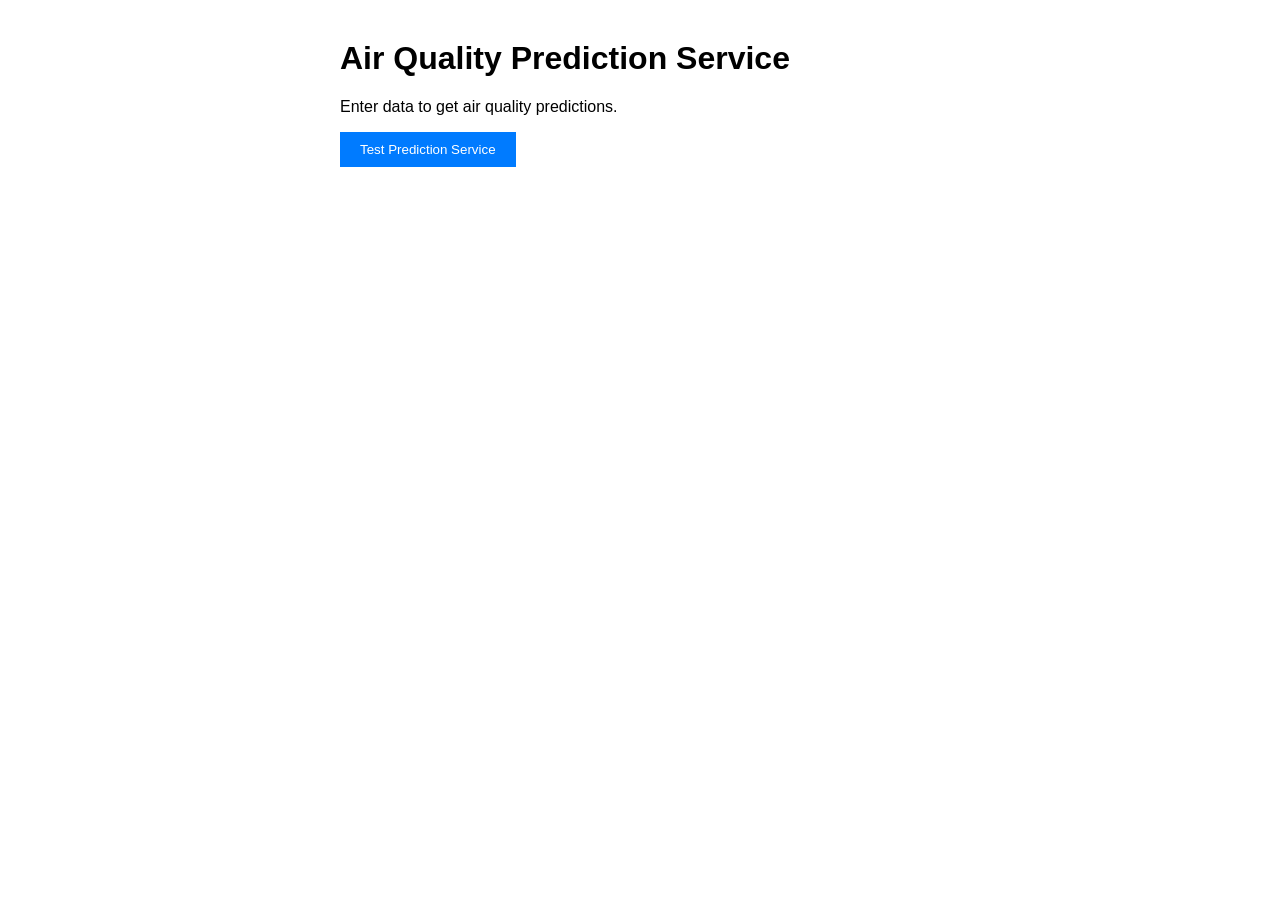
==== src/app/templates/index.html @ e2216619 "fixed app start" ====
<!DOCTYPE html>
<html lang="en">
<head>
    <meta charset="UTF-8">
    <meta name="viewport" content="width=device-width, initial-scale=1.0">
    <title>Air Quality Prediction Service</title>
    <style>
        body { font-family: Arial, sans-serif; margin: 40px; }
        .container { max-width: 600px; margin: 0 auto; }
        .form-group { margin-bottom: 15px; }
        label { display: block; margin-bottom: 5px; }
        input, select { width: 100%; padding: 8px; margin-bottom: 10px; }
        button { background-color: #007bff; color: white; padding: 10px 20px; border: none; cursor: pointer; }
        button:hover { background-color: #0056b3; }
        .result { margin-top: 20px; padding: 15px; border: 1px solid #ddd; background-color: #f9f9f9; }
    </style>
</head>
<body>
    <div class="container">
        <h1>Air Quality Prediction Service</h1>
        <p>Enter data to get air quality predictions.</p>
        
        <div class="form-group">
            <button onclick="testPrediction()">Test Prediction Service</button>
        </div>
        
        <div id="result" class="result" style="display: none;"></div>
    </div>

    <script>
        async function testPrediction() {
            const resultDiv = document.getElementById('result');
            resultDiv.style.display = 'block';
            resultDiv.innerHTML = 'Testing prediction service...';
            
            try {
                const response = await fetch('/predict', {
                    method: 'POST',
                    headers: {
                        'Content-Type': 'application/json'
                    },
                    body: JSON.stringify({
                        // Sample test data - adjust based on your model's expected features
                        test: 'data'
                    })
                });
                
                const data = await response.json();
                resultDiv.innerHTML = `<h3>Response:</h3><pre>${JSON.stringify(data, null, 2)}</pre>`;
            } catch (error) {
                resultDiv.innerHTML = `<h3>Error:</h3><p>${error.message}</p>`;
            }
        }
    </script>
</body>
</html>
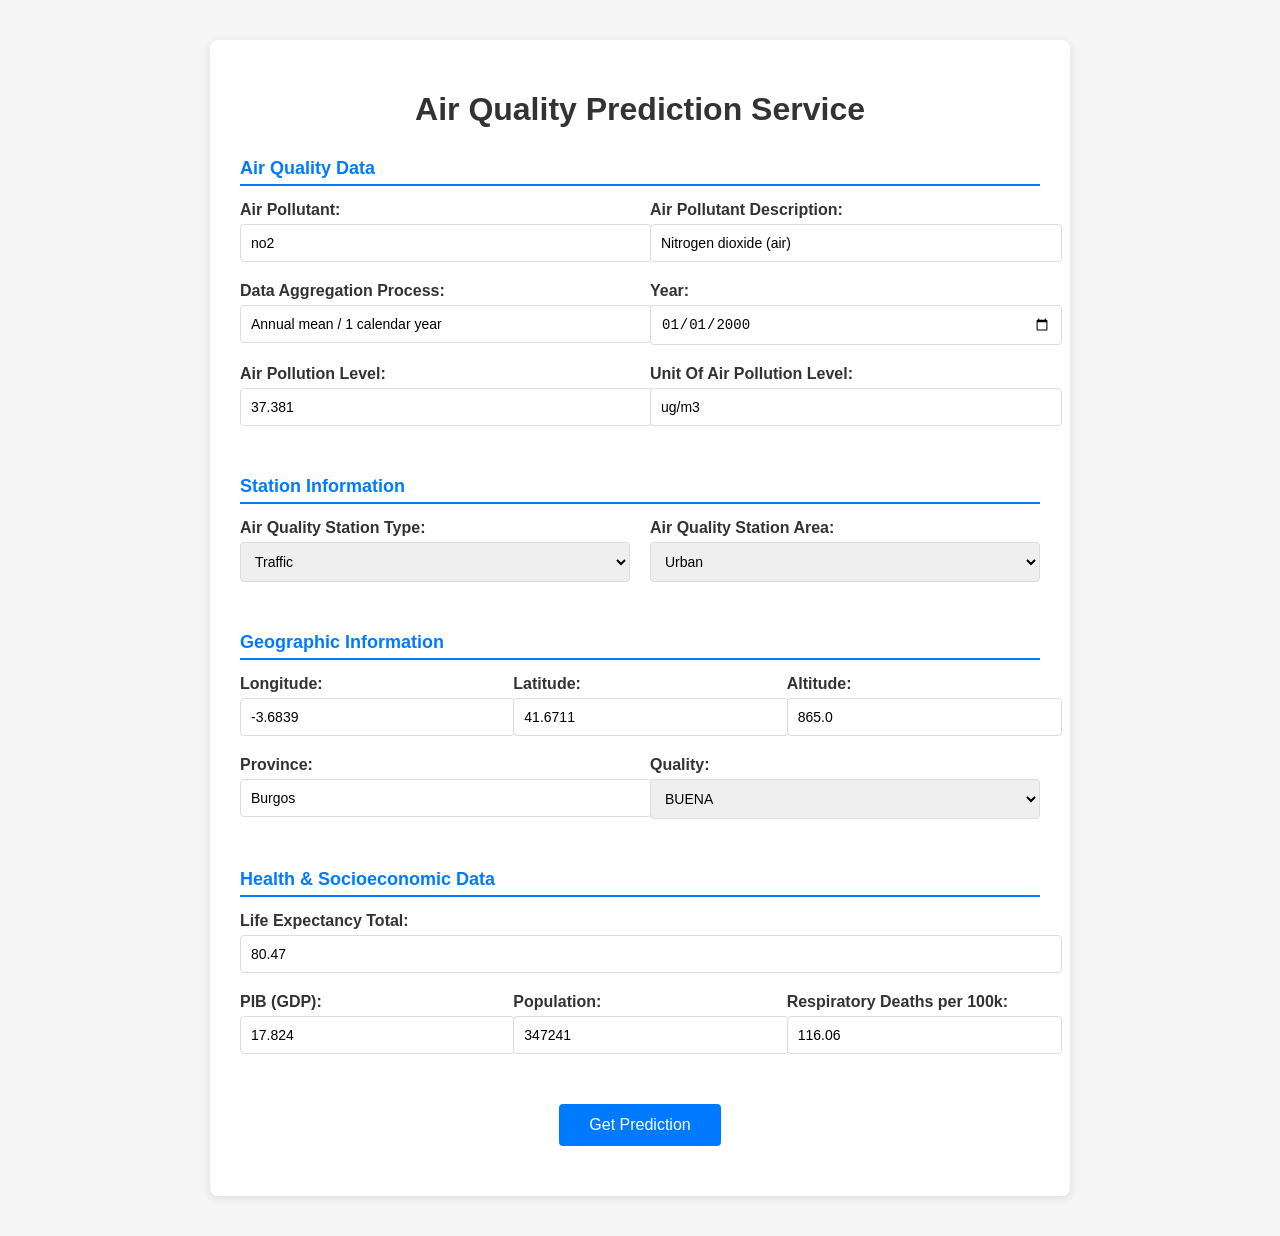
==== commit b9dfba48: "fixed app deploy" ====
--- a/src/app/templates/index.html
+++ b/src/app/templates/index.html
@@ -5,52 +5,144 @@
     <meta name="viewport" content="width=device-width, initial-scale=1.0">
     <title>Air Quality Prediction Service</title>
     <style>
-        body { font-family: Arial, sans-serif; margin: 40px; }
-        .container { max-width: 600px; margin: 0 auto; }
-        .form-group { margin-bottom: 15px; }
-        label { display: block; margin-bottom: 5px; }
-        input, select { width: 100%; padding: 8px; margin-bottom: 10px; }
-        button { background-color: #007bff; color: white; padding: 10px 20px; border: none; cursor: pointer; }
+        body { font-family: Arial, sans-serif; margin: 40px; background-color: #f5f5f5; }
+        .container { max-width: 800px; margin: 0 auto; background-color: white; padding: 30px; border-radius: 8px; box-shadow: 0 2px 10px rgba(0,0,0,0.1); }
+        .form-group { margin-bottom: 20px; }
+        .form-row { display: flex; gap: 20px; }
+        .form-row .form-group { flex: 1; }
+        label { display: block; margin-bottom: 5px; font-weight: bold; color: #333; }
+        input, select { width: 100%; padding: 10px; border: 1px solid #ddd; border-radius: 4px; font-size: 14px; }
+        input:focus, select:focus { border-color: #007bff; outline: none; box-shadow: 0 0 5px rgba(0,123,255,0.3); }
+        button { background-color: #007bff; color: white; padding: 12px 30px; border: none; border-radius: 4px; cursor: pointer; font-size: 16px; }
         button:hover { background-color: #0056b3; }
-        .result { margin-top: 20px; padding: 15px; border: 1px solid #ddd; background-color: #f9f9f9; }
+        .result { margin-top: 20px; padding: 15px; border: 1px solid #ddd; background-color: #f9f9f9; border-radius: 4px; }
+        h1 { color: #333; text-align: center; margin-bottom: 30px; }
+        .section-title { color: #007bff; font-size: 18px; font-weight: bold; margin-top: 30px; margin-bottom: 15px; border-bottom: 2px solid #007bff; padding-bottom: 5px; }
     </style>
 </head>
 <body>
     <div class="container">
         <h1>Air Quality Prediction Service</h1>
-        <p>Enter data to get air quality predictions.</p>
         
-        <div class="form-group">
-            <button onclick="testPrediction()">Test Prediction Service</button>
-        </div>
+        <form action="/predict" method="POST">
+            <div class="section-title">Air Quality Data</div>
+            
+            <div class="form-row">
+                <div class="form-group">
+                    <label for="air_pollutant">Air Pollutant:</label>
+                    <input type="text" id="air_pollutant" name="air_pollutant" value="no2" required>
+                </div>
+                <div class="form-group">
+                    <label for="air_pollutant_description">Air Pollutant Description:</label>
+                    <input type="text" id="air_pollutant_description" name="air_pollutant_description" value="Nitrogen dioxide (air)" required>
+                </div>
+            </div>
+            
+            <div class="form-row">
+                <div class="form-group">
+                    <label for="data_aggregation_process">Data Aggregation Process:</label>
+                    <input type="text" id="data_aggregation_process" name="data_aggregation_process" value="Annual mean / 1 calendar year" required>
+                </div>
+                <div class="form-group">
+                    <label for="year">Year:</label>
+                    <input type="date" id="year" name="year" value="2000-01-01" required>
+                </div>
+            </div>
+            
+            <div class="form-row">
+                <div class="form-group">
+                    <label for="air_pollution_level">Air Pollution Level:</label>
+                    <input type="number" step="0.001" id="air_pollution_level" name="air_pollution_level" value="37.381" required>
+                </div>
+                <div class="form-group">
+                    <label for="unit_of_air_pollution_level">Unit Of Air Pollution Level:</label>
+                    <input type="text" id="unit_of_air_pollution_level" name="unit_of_air_pollution_level" value="ug/m3" required>
+                </div>
+            </div>
+            
+            <div class="section-title">Station Information</div>
+            
+            <div class="form-row">
+                <div class="form-group">
+                    <label for="air_quality_station_type">Air Quality Station Type:</label>
+                    <select id="air_quality_station_type" name="air_quality_station_type" required>
+                        <option value="Traffic" selected>Traffic</option>
+                        <option value="Background">Background</option>
+                        <option value="Industrial">Industrial</option>
+                    </select>
+                </div>
+                <div class="form-group">
+                    <label for="air_quality_station_area">Air Quality Station Area:</label>
+                    <select id="air_quality_station_area" name="air_quality_station_area" required>
+                        <option value="urban" selected>Urban</option>
+                        <option value="suburban">Suburban</option>
+                        <option value="rural">Rural</option>
+                    </select>
+                </div>
+            </div>
+            
+            <div class="section-title">Geographic Information</div>
+            
+            <div class="form-row">
+                <div class="form-group">
+                    <label for="longitude">Longitude:</label>
+                    <input type="number" step="0.0001" id="longitude" name="longitude" value="-3.6839" required>
+                </div>
+                <div class="form-group">
+                    <label for="latitude">Latitude:</label>
+                    <input type="number" step="0.0001" id="latitude" name="latitude" value="41.6711" required>
+                </div>
+                <div class="form-group">
+                    <label for="altitude">Altitude:</label>
+                    <input type="number" step="0.1" id="altitude" name="altitude" value="865.0" required>
+                </div>
+            </div>
+            
+            <div class="form-row">
+                <div class="form-group">
+                    <label for="province">Province:</label>
+                    <input type="text" id="province" name="province" value="Burgos" required>
+                </div>
+                <div class="form-group">
+                    <label for="quality">Quality:</label>
+                    <select id="quality" name="quality" required>
+                        <option value="BUENA" selected>BUENA</option>
+                        <option value="REGULAR">REGULAR</option>
+                        <option value="MALA">MALA</option>
+                    </select>
+                </div>
+            </div>
+            
+            <div class="section-title">Health & Socioeconomic Data</div>
+            
+            <div class="form-row">
+                <div class="form-group">
+                    <label for="life_expectancy_total">Life Expectancy Total:</label>
+                    <input type="number" step="0.01" id="life_expectancy_total" name="life_expectancy_total" value="80.47" required>
+                </div>
+            </div>
+            
+            <div class="form-row">
+                <div class="form-group">
+                    <label for="pib">PIB (GDP):</label>
+                    <input type="number" step="0.001" id="pib" name="pib" value="17.824" required>
+                </div>
+                <div class="form-group">
+                    <label for="population">Population:</label>
+                    <input type="number" id="population" name="population" value="347241" required>
+                </div>
+                <div class="form-group">
+                    <label for="respiratory_deaths_per_100k">Respiratory Deaths per 100k:</label>
+                    <input type="number" step="0.01" id="respiratory_deaths_per_100k" name="respiratory_deaths_per_100k" value="116.06" required>
+                </div>
+            </div>
+            
+            <div class="form-group" style="text-align: center; margin-top: 30px;">
+                <button type="submit">Get Prediction</button>
+            </div>
+        </form>
         
         <div id="result" class="result" style="display: none;"></div>
     </div>
-
-    <script>
-        async function testPrediction() {
-            const resultDiv = document.getElementById('result');
-            resultDiv.style.display = 'block';
-            resultDiv.innerHTML = 'Testing prediction service...';
-            
-            try {
-                const response = await fetch('/predict', {
-                    method: 'POST',
-                    headers: {
-                        'Content-Type': 'application/json'
-                    },
-                    body: JSON.stringify({
-                        // Sample test data - adjust based on your model's expected features
-                        test: 'data'
-                    })
-                });
-                
-                const data = await response.json();
-                resultDiv.innerHTML = `<h3>Response:</h3><pre>${JSON.stringify(data, null, 2)}</pre>`;
-            } catch (error) {
-                resultDiv.innerHTML = `<h3>Error:</h3><p>${error.message}</p>`;
-            }
-        }
-    </script>
 </body>
 </html>
